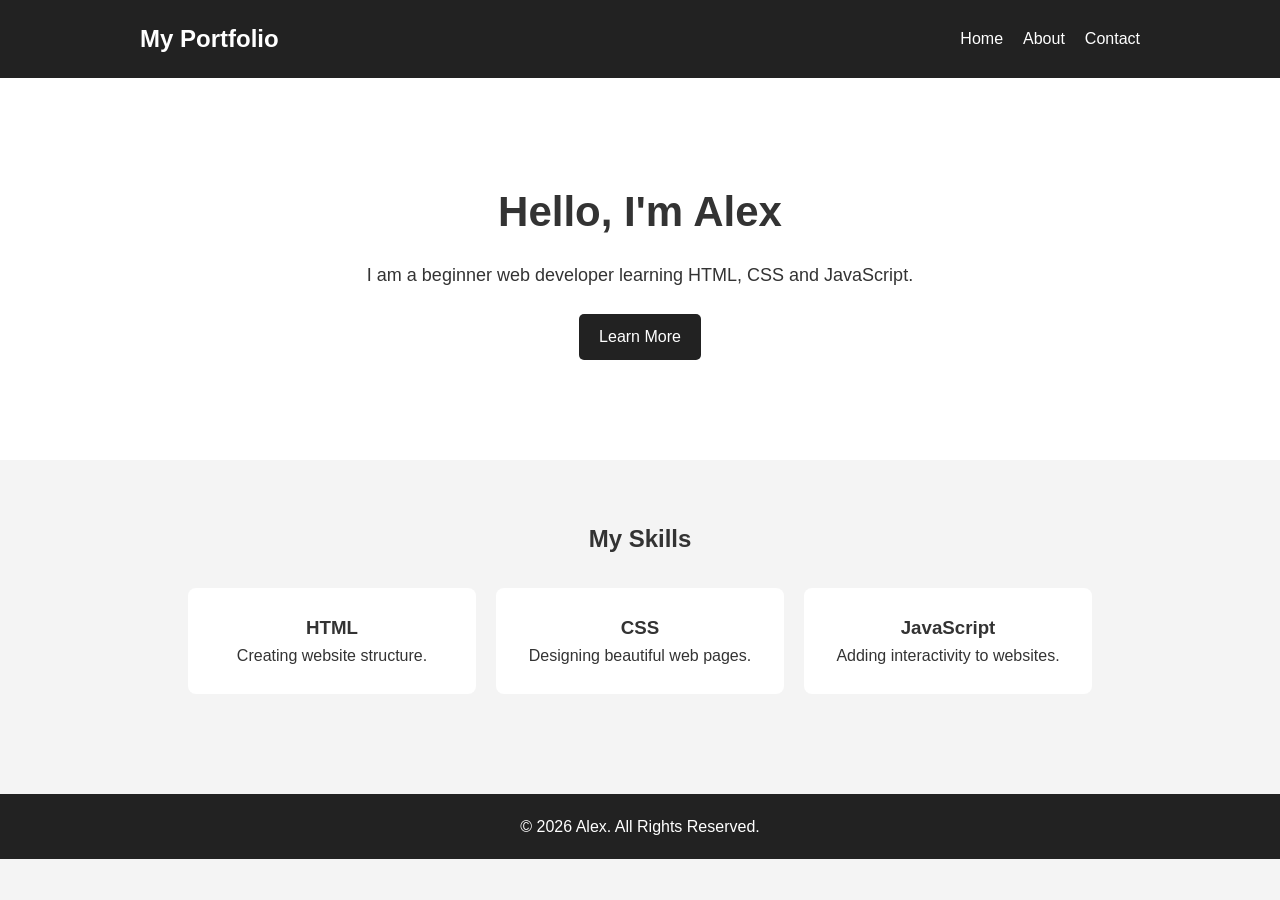
==== index.html @ 1166fc7a "Initial portfolio project" ====
<!DOCTYPE html>
<html lang="en">
<head>
    <meta charset="UTF-8">
    <meta name="viewport" content="width=device-width, initial-scale=1.0">
    <title>My Portfolio</title>
    <link rel="stylesheet" href="style.css">
</head>
<body>

    <header>
        <nav>
            <h2>My Portfolio</h2>

            <ul>
                <li><a href="index.html">Home</a></li>
                <li><a href="about.html">About</a></li>
                <li><a href="contact.html">Contact</a></li>
            </ul>
        </nav>
    </header>

    <main>
        <section class="hero">
            <h1>Hello, I'm Alex</h1>

            <p>
                I am a beginner web developer learning
                HTML, CSS and JavaScript.
            </p>

            <a href="about.html" class="button">Learn More</a>
        </section>

        <section class="skills">
            <h2>My Skills</h2>

            <div class="skill-container">
                <div class="skill">
                    <h3>HTML</h3>
                    <p>Creating website structure.</p>
                </div>

                <div class="skill">
                    <h3>CSS</h3>
                    <p>Designing beautiful web pages.</p>
                </div>

                <div class="skill">
                    <h3>JavaScript</h3>
                    <p>Adding interactivity to websites.</p>
                </div>
            </div>
        </section>
    </main>

    <footer>
        <p>&copy; 2026 Alex. All Rights Reserved.</p>
    </footer>

    <script src="script.js"></script>
</body>
</html>
---- style.css ----
* {
    margin: 0;
    padding: 0;
    box-sizing: border-box;
}

body {
    font-family: Arial, sans-serif;
    line-height: 1.6;
    background-color: #f4f4f4;
    color: #333;
}

/* Navigation */

header {
    background-color: #222;
    padding: 20px;
}

nav {
    max-width: 1000px;
    margin: auto;
    display: flex;
    justify-content: space-between;
    align-items: center;
}

nav h2 {
    color: white;
}

nav ul {
    display: flex;
    list-style: none;
    gap: 20px;
}

nav a {
    color: white;
    text-decoration: none;
}

/* Hero Section */

.hero {
    text-align: center;
    padding: 100px 20px;
    background-color: white;
}

.hero h1 {
    font-size: 42px;
    margin-bottom: 15px;
}

.hero p {
    font-size: 18px;
    margin-bottom: 25px;
}

.button {
    display: inline-block;
    background-color: #222;
    color: white;
    padding: 10px 20px;
    text-decoration: none;
    border-radius: 5px;
}

/* Skills */

.skills {
    max-width: 1000px;
    margin: auto;
    padding: 60px 20px;
    text-align: center;
}

.skills h2 {
    margin-bottom: 30px;
}

.skill-container {
    display: flex;
    gap: 20px;
    justify-content: center;
}

.skill {
    background-color: white;
    padding: 25px;
    width: 30%;
    border-radius: 8px;
}

/* Pages */

.page-section {
    max-width: 800px;
    margin: 50px auto;
    padding: 40px 20px;
    background-color: white;
}

.page-section h1 {
    margin-bottom: 20px;
}

.page-section h2 {
    margin-top: 25px;
}

/* Form */

form {
    display: flex;
    flex-direction: column;
    gap: 10px;
}

input,
textarea {
    padding: 12px;
    border: 1px solid #ccc;
    border-radius: 5px;
}

button {
    padding: 12px;
    background-color: #222;
    color: white;
    border: none;
    border-radius: 5px;
    cursor: pointer;
}

/* Footer */

footer {
    text-align: center;
    background-color: #222;
    color: white;
    padding: 20px;
    margin-top: 40px;
}

/* Responsive Design */

@media (max-width: 600px) {

    nav {
        flex-direction: column;
        gap: 15px;
    }

    nav ul {
        flex-direction: column;
        text-align: center;
        gap: 8px;
    }

    .skill-container {
        flex-direction: column;
    }

    .skill {
        width: 100%;
    }

    .hero h1 {
        font-size: 32px;
    }
}
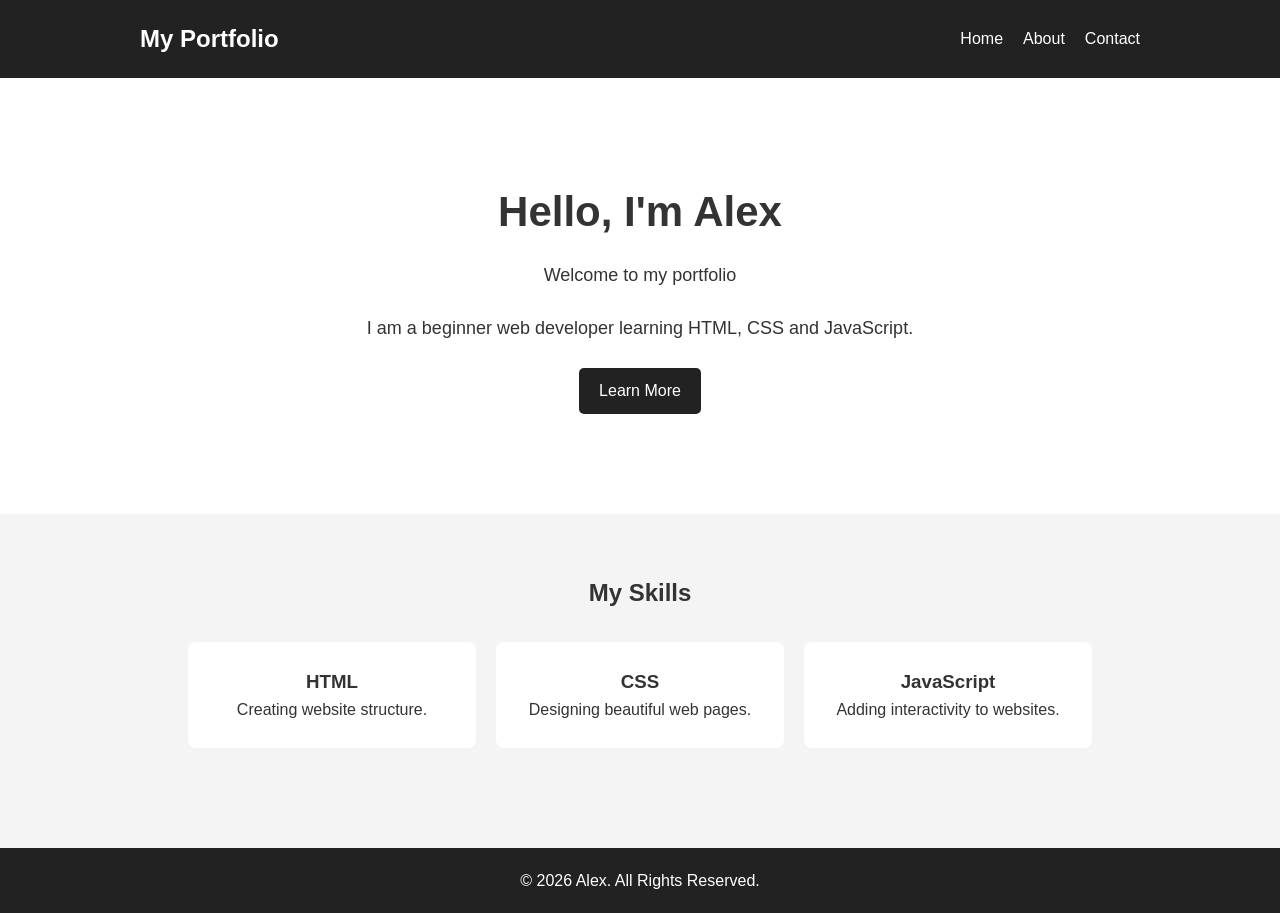
==== commit 1ef2f788: "Add welcome message" ====
--- a/index.html
+++ b/index.html
@@ -24,10 +24,13 @@
         <section class="hero">
             <h1>Hello, I'm Alex</h1>
 
+            <p>Welcome to my portfolio</p>
+
             <p>
                 I am a beginner web developer learning
                 HTML, CSS and JavaScript.
             </p>
+
 
             <a href="about.html" class="button">Learn More</a>
         </section>
